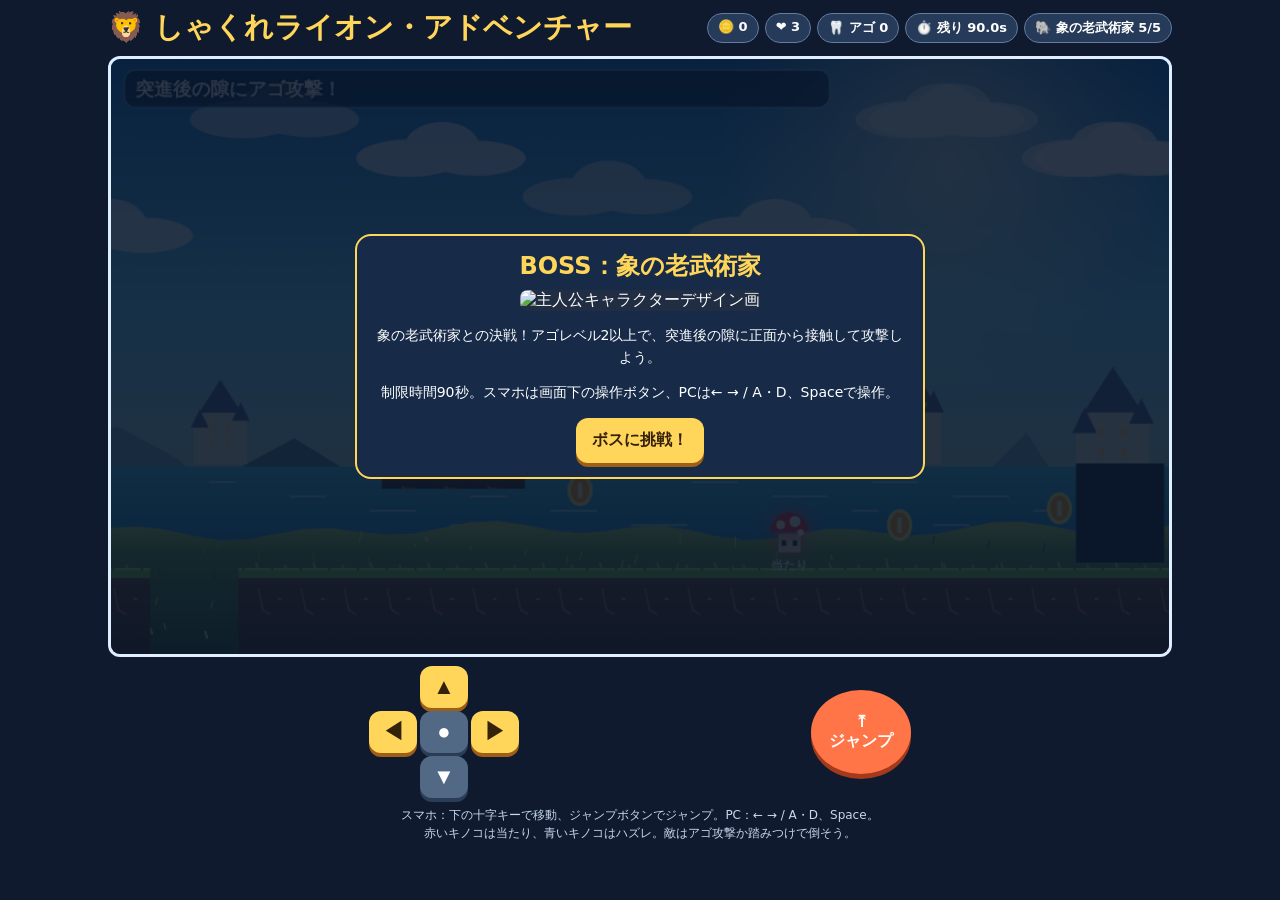
==== boss.html @ f864e8eb "Add files via upload" ====
<!doctype html><html lang="ja"><head><meta charset="utf-8"><meta name="viewport" content="width=device-width,initial-scale=1,maximum-scale=1,user-scalable=no"><title>BOSS：象の老武術家 | しゃくれライオン</title><link rel="stylesheet" href="game.css"></head><body data-stage="3"><main><header><h1>🦁 しゃくれライオン・アドベンチャー</h1><div class="stats"><span class="pill">🪙 <b id="coins">0</b></span><span class="pill">❤️ <b id="lives">3</b></span><span class="pill">🦷 アゴ <b id="chin">0</b></span><span class="pill">⏱️ 残り <b id="timer">90.0</b>s</span><span class="pill" id="bossStat" style="display:none">🐘 象の老武術家 <b id="bossHp">5</b>/5</span></div></header><div class="stage"><canvas id="game" width="960" height="540"></canvas><div class="overlay" id="overlay"><div class="panel" id="panel"></div></div></div><div class="controls"><div class="dpad"><button class="up" data-key="jump">▲</button><button class="left" data-key="left">◀</button><button class="center">●</button><button class="right" data-key="right">▶</button><button class="down" data-key="down">▼</button></div><button class="jump" data-key="jump">⤒<br>ジャンプ</button></div><div class="hint">スマホ：下の十字キーで移動、ジャンプボタンでジャンプ。PC：← → / A・D、Space。<br>赤いキノコは当たり、青いキノコはハズレ。敵はアゴ攻撃か踏みつけで倒そう。</div></main><script src="game.js"></script></body></html>
---- game.css ----
*{box-sizing:border-box}html,body{margin:0;background:#101a2e;color:#fff;font-family:system-ui,sans-serif;overscroll-behavior:none}main{max-width:1080px;margin:auto;padding:8px}
header{display:flex;align-items:center;justify-content:space-between;gap:8px;flex-wrap:wrap;margin-bottom:8px}h1{font-size:clamp(18px,3.8vw,29px);margin:0;color:#ffd65a}.stats{display:flex;gap:6px;flex-wrap:wrap}.pill{background:#263a59;border:1px solid #627ba0;border-radius:99px;padding:5px 10px;font-weight:800;font-size:13px}
.stage{position:relative;border:3px solid #e0efff;border-radius:12px;overflow:hidden;background:#8bdcff}canvas{display:block;width:100%;height:auto;touch-action:none}
.overlay{position:absolute;inset:0;display:flex;align-items:center;justify-content:center;background:#071327d9;padding:12px}.panel{max-width:570px;max-height:100%;overflow:auto;text-align:center;background:#172b49;border:2px solid #ffd65a;border-radius:16px;padding:14px}.panel h2{color:#ffd65a;margin:0 0 8px}.panel p{font-size:14px;line-height:1.55}.preview{width:min(100%,430px);max-height:27vh;object-fit:contain;border-radius:8px;background:#202d42}
button{border:0;border-radius:12px;background:#ffd65a;color:#35220b;font-weight:900;font-size:16px;padding:12px 16px;box-shadow:0 4px #9d5e18;touch-action:none;user-select:none;-webkit-user-select:none}
button:active{transform:translateY(3px);box-shadow:0 1px #9d5e18}
.controls{display:flex;justify-content:space-between;align-items:center;padding:9px 4px 0;gap:12px}.dpad{display:grid;grid-template-columns:48px 48px 48px;grid-template-rows:42px 42px 42px;gap:3px}.dpad button{width:48px;height:42px;min-width:0;min-height:0;padding:0;font-size:22px}.up{grid-column:2;grid-row:1}.left{grid-column:1;grid-row:2}.center{grid-column:2;grid-row:2;background:#526985;color:white;box-shadow:0 4px #2a3d56}.right{grid-column:3;grid-row:2}.down{grid-column:2;grid-row:3;background:#526985;color:white;box-shadow:0 4px #2a3d56}.jump{width:100px;height:84px;border-radius:50%;background:#ff7547;color:#fff;box-shadow:0 5px #a33a1c}.hint{text-align:center;color:#c7d8f0;font-size:12px;line-height:1.5;margin:8px 0}
@media(min-width:760px){.controls{max-width:550px;margin:auto}}@media(max-width:380px){main{padding:5px}.dpad{grid-template-columns:43px 43px 43px;grid-template-rows:39px 39px 39px}.dpad button{width:43px;height:39px}.jump{width:86px;height:74px}}
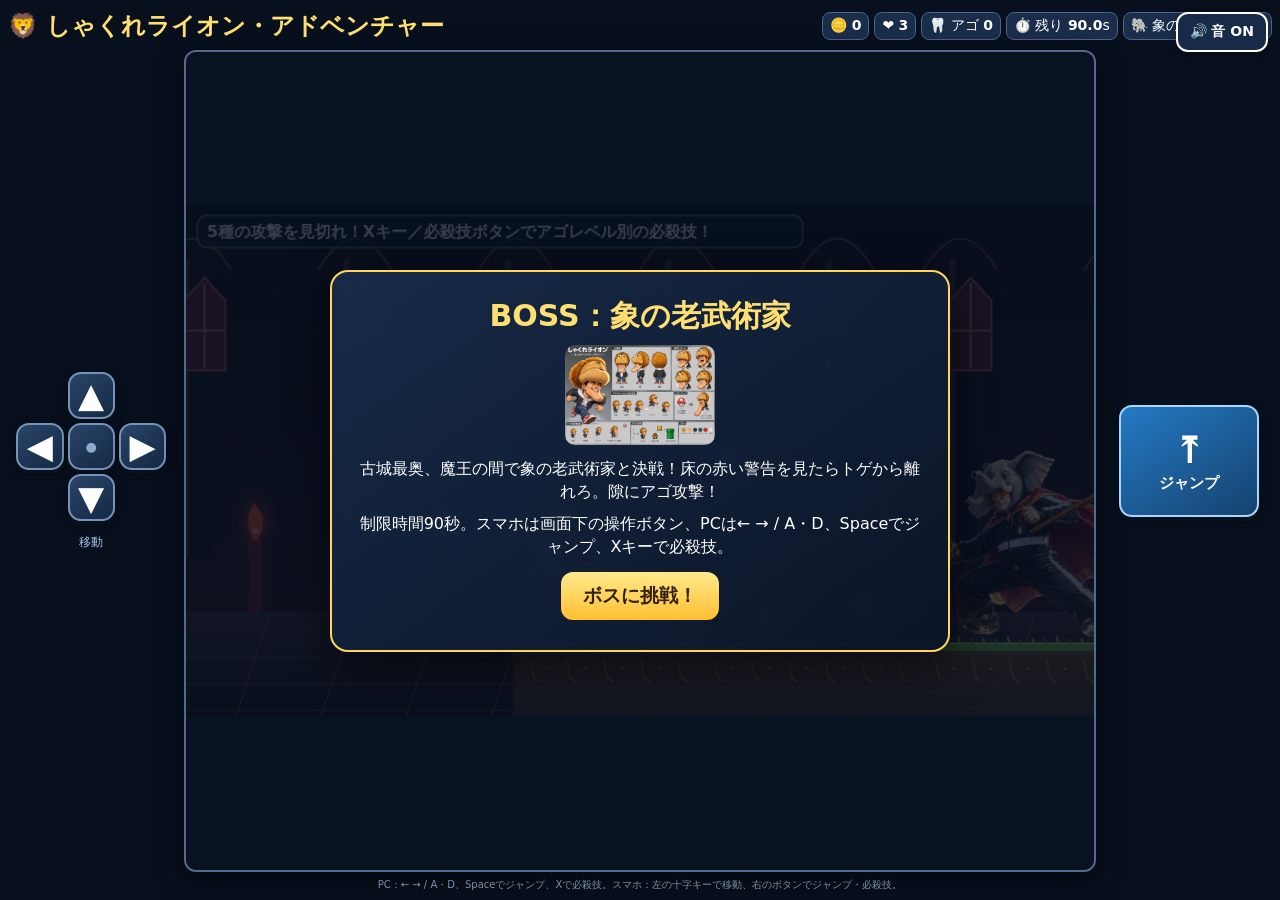
==== commit c0109a03: "Add files via upload" ====
--- a/boss.html
+++ b/boss.html
@@ -1 +1 @@
-<!doctype html><html lang="ja"><head><meta charset="utf-8"><meta name="viewport" content="width=device-width,initial-scale=1,maximum-scale=1,user-scalable=no"><title>BOSS：象の老武術家 | しゃくれライオン</title><link rel="stylesheet" href="game.css"></head><body data-stage="3"><main><header><h1>🦁 しゃくれライオン・アドベンチャー</h1><div class="stats"><span class="pill">🪙 <b id="coins">0</b></span><span class="pill">❤️ <b id="lives">3</b></span><span class="pill">🦷 アゴ <b id="chin">0</b></span><span class="pill">⏱️ 残り <b id="timer">90.0</b>s</span><span class="pill" id="bossStat" style="display:none">🐘 象の老武術家 <b id="bossHp">5</b>/5</span></div></header><div class="stage"><canvas id="game" width="960" height="540"></canvas><div class="overlay" id="overlay"><div class="panel" id="panel"></div></div></div><div class="controls"><div class="dpad"><button class="up" data-key="jump">▲</button><button class="left" data-key="left">◀</button><button class="center">●</button><button class="right" data-key="right">▶</button><button class="down" data-key="down">▼</button></div><button class="jump" data-key="jump">⤒<br>ジャンプ</button></div><div class="hint">スマホ：下の十字キーで移動、ジャンプボタンでジャンプ。PC：← → / A・D、Space。<br>赤いキノコは当たり、青いキノコはハズレ。敵はアゴ攻撃か踏みつけで倒そう。</div></main><script src="game.js"></script></body></html>+<!doctype html><html lang="ja"><head><meta charset="utf-8"><meta name="viewport" content="width=device-width,initial-scale=1,maximum-scale=1,user-scalable=no"><title>BOSS：象の老武術家 | しゃくれライオン</title><link rel="stylesheet" href="game.css"></head><body data-stage="3"><main><header><h1>🦁 しゃくれライオン・アドベンチャー</h1><div class="stats"><span class="pill">🪙 <b id="coins">0</b></span><span class="pill">❤️ <b id="lives">3</b></span><span class="pill">🦷 アゴ <b id="chin">0</b></span><span class="pill">⏱️ 残り <b id="timer">90.0</b>s</span><span class="pill" id="bossStat" style="display:none">🐘 象の老武術家 <b id="bossHp">5</b>/5</span></div></header><div class="rotateNotice">📱 スマートフォンを横向きにしてください</div><div class="play-layout"><section class="control-side left-side" aria-label="移動操作"><div class="dpad"><button class="up" data-key="jump" aria-label="ジャンプ">▲</button><button class="left" data-key="left" aria-label="左">◀</button><button class="center" type="button">●</button><button class="right" data-key="right" aria-label="右">▶</button><button class="down" data-key="down" aria-label="下">▼</button></div><small>移動</small></section><div class="stage"><canvas id="game" width="960" height="540"></canvas><div class="overlay" id="overlay"><div class="panel" id="panel"></div></div></div><section class="control-side right-side" aria-label="アクション操作"><button class="jump" data-key="jump">⤒<span>ジャンプ</span></button></section></div><div class="hint">PC：← → / A・D、Spaceでジャンプ、Xで必殺技。スマホ：左の十字キーで移動、右のボタンでジャンプ・必殺技。</div></main><script src="game.js"></script><script>(function(){const side=document.querySelector('.right-side');const obs=new MutationObserver(()=>{const b=document.getElementById('specialMoveButton');if(b&&side&&b.parentElement!==side){side.appendChild(b);b.classList.add('special-action');b.style.cssText='display:none;';}});obs.observe(document.body,{childList:true,subtree:true});const b=document.getElementById('specialMoveButton');if(b&&side&&b.parentElement!==side){side.appendChild(b);b.classList.add('special-action');b.style.cssText='display:none;';}})();</script></body></html>
--- a/game.css
+++ b/game.css
@@ -1,9 +1 @@
-
-*{box-sizing:border-box}html,body{margin:0;background:#101a2e;color:#fff;font-family:system-ui,sans-serif;overscroll-behavior:none}main{max-width:1080px;margin:auto;padding:8px}
-header{display:flex;align-items:center;justify-content:space-between;gap:8px;flex-wrap:wrap;margin-bottom:8px}h1{font-size:clamp(18px,3.8vw,29px);margin:0;color:#ffd65a}.stats{display:flex;gap:6px;flex-wrap:wrap}.pill{background:#263a59;border:1px solid #627ba0;border-radius:99px;padding:5px 10px;font-weight:800;font-size:13px}
-.stage{position:relative;border:3px solid #e0efff;border-radius:12px;overflow:hidden;background:#8bdcff}canvas{display:block;width:100%;height:auto;touch-action:none}
-.overlay{position:absolute;inset:0;display:flex;align-items:center;justify-content:center;background:#071327d9;padding:12px}.panel{max-width:570px;max-height:100%;overflow:auto;text-align:center;background:#172b49;border:2px solid #ffd65a;border-radius:16px;padding:14px}.panel h2{color:#ffd65a;margin:0 0 8px}.panel p{font-size:14px;line-height:1.55}.preview{width:min(100%,430px);max-height:27vh;object-fit:contain;border-radius:8px;background:#202d42}
-button{border:0;border-radius:12px;background:#ffd65a;color:#35220b;font-weight:900;font-size:16px;padding:12px 16px;box-shadow:0 4px #9d5e18;touch-action:none;user-select:none;-webkit-user-select:none}
-button:active{transform:translateY(3px);box-shadow:0 1px #9d5e18}
-.controls{display:flex;justify-content:space-between;align-items:center;padding:9px 4px 0;gap:12px}.dpad{display:grid;grid-template-columns:48px 48px 48px;grid-template-rows:42px 42px 42px;gap:3px}.dpad button{width:48px;height:42px;min-width:0;min-height:0;padding:0;font-size:22px}.up{grid-column:2;grid-row:1}.left{grid-column:1;grid-row:2}.center{grid-column:2;grid-row:2;background:#526985;color:white;box-shadow:0 4px #2a3d56}.right{grid-column:3;grid-row:2}.down{grid-column:2;grid-row:3;background:#526985;color:white;box-shadow:0 4px #2a3d56}.jump{width:100px;height:84px;border-radius:50%;background:#ff7547;color:#fff;box-shadow:0 5px #a33a1c}.hint{text-align:center;color:#c7d8f0;font-size:12px;line-height:1.5;margin:8px 0}
-@media(min-width:760px){.controls{max-width:550px;margin:auto}}@media(max-width:380px){main{padding:5px}.dpad{grid-template-columns:43px 43px 43px;grid-template-rows:39px 39px 39px}.dpad button{width:43px;height:39px}.jump{width:86px;height:74px}}
+*{box-sizing:border-box}:root{color-scheme:dark}html,body{margin:0;width:100%;height:100%;overflow:hidden;background:#08101e;color:#fff;font-family:system-ui,-apple-system,sans-serif;overscroll-behavior:none}body{min-height:100dvh}main{width:100%;height:100dvh;max-width:none;margin:0;padding:8px;display:flex;flex-direction:column;gap:6px}header{display:flex;align-items:center;justify-content:space-between;gap:8px;min-height:36px;flex:0 0 auto}header h1{font-size:clamp(14px,2.2vw,24px);margin:0;color:#ffdf72;white-space:nowrap}.stats{display:flex;justify-content:flex-end;gap:5px;flex-wrap:wrap}.pill{background:#1a2d4b;border:1px solid #49658b;border-radius:8px;padding:4px 7px;font-size:clamp(10px,1.4vw,14px);white-space:nowrap}.play-layout{flex:1;min-height:0;display:grid;grid-template-columns:minmax(92px,13vw) minmax(0,1fr) minmax(92px,13vw);gap:10px;align-items:center}.stage{position:relative;width:100%;height:100%;min-width:0;min-height:0;display:flex;align-items:center;justify-content:center;background:#111d32;border:2px solid #516b8e;border-radius:12px;overflow:hidden;box-shadow:0 8px 28px #0008}#game{display:block;width:100%;height:100%;max-width:calc((100dvh - 72px)*1.7778);max-height:100%;object-fit:contain}.overlay{position:absolute;inset:0;display:flex;align-items:center;justify-content:center;background:#07101dcc;padding:12px;z-index:5}.panel{width:min(94%,620px);max-height:96%;overflow:auto;text-align:center;background:linear-gradient(145deg,#172b49f5,#0b1426f5);border:2px solid #ffd65a;border-radius:18px;padding:clamp(12px,2vw,24px);box-shadow:0 12px 45px #0009}.panel h2{font-size:clamp(18px,3vw,30px);margin:0 0 8px;color:#ffdf72}.panel p{font-size:clamp(11px,1.55vw,16px);line-height:1.45;margin:8px 0}.panel .preview{max-width:30%;max-height:100px;object-fit:contain;border-radius:10px}button{font:inherit;cursor:pointer;touch-action:none;user-select:none;-webkit-user-select:none}.panel button{border:0;border-radius:12px;background:linear-gradient(#ffe98b,#ffbf32);color:#35220b;font-weight:900;font-size:clamp(14px,2vw,19px);padding:11px 22px;margin:6px}.control-side{height:100%;display:flex;flex-direction:column;align-items:center;justify-content:center;gap:12px;min-width:0}.control-side small{font-size:12px;color:#a9c5e9}.dpad{width:min(100%,150px);aspect-ratio:1;display:grid;grid-template-columns:repeat(3,1fr);grid-template-rows:repeat(3,1fr);gap:4px}.dpad button,.jump,.special-action{border:2px solid #7892b8;border-radius:13px;background:linear-gradient(145deg,#294568,#142944);color:white;font-weight:900;box-shadow:0 4px 0 #07101b,0 4px 12px #0005;display:flex;align-items:center;justify-content:center}.dpad button{font-size:clamp(18px,4vh,34px);padding:0}.dpad .up{grid-column:2;grid-row:1}.dpad .left{grid-column:1;grid-row:2}.dpad .center{grid-column:2;grid-row:2;color:#8ba8cf;font-size:13px}.dpad .right{grid-column:3;grid-row:2}.dpad .down{grid-column:2;grid-row:3}.jump,.special-action{width:100%;max-width:140px;min-height:clamp(66px,14vh,112px);flex-direction:column;gap:3px;font-size:clamp(23px,4vh,36px);padding:8px}.jump span,.special-action span{font-size:clamp(11px,1.5vw,15px)}.jump{border-color:#a7d7ff;background:linear-gradient(145deg,#247ac3,#15426f)}.special-action{border-color:#ffe58a!important;background:linear-gradient(135deg,#ff4f2d,#a20f31)!important;box-shadow:0 0 16px #ff4f2d55,0 4px 0 #450914!important;min-width:0!important;font-size:clamp(12px,1.5vw,16px)!important}.special-action:active,.jump:active,.dpad button:active{transform:translateY(3px);box-shadow:0 1px 0 #07101b}.hint{flex:0 0 auto;font-size:10px;color:#9bb1d0;text-align:center;white-space:nowrap;overflow:hidden}.rotateNotice{display:none}@media (orientation:portrait) and (max-width:900px){main{display:none}.rotateNotice{display:flex;position:fixed;inset:0;align-items:center;justify-content:center;text-align:center;padding:28px;font-size:22px;font-weight:800;background:linear-gradient(135deg,#101a2e,#244d73);z-index:100000}}@media (orientation:landscape) and (max-height:500px){main{padding:4px;gap:3px}header{min-height:25px}.play-layout{gap:6px;grid-template-columns:minmax(76px,12vw) minmax(0,1fr) minmax(76px,12vw)}.stats{gap:3px}.pill{padding:2px 5px}.dpad{width:min(100%,105px);gap:2px}.control-side{gap:5px}.jump,.special-action{min-height:clamp(48px,13vh,72px);padding:4px}.hint{font-size:8px}.panel{padding:8px}.panel .preview{max-height:65px}}@media (min-width:901px){main{max-width:1500px;margin:0 auto}}
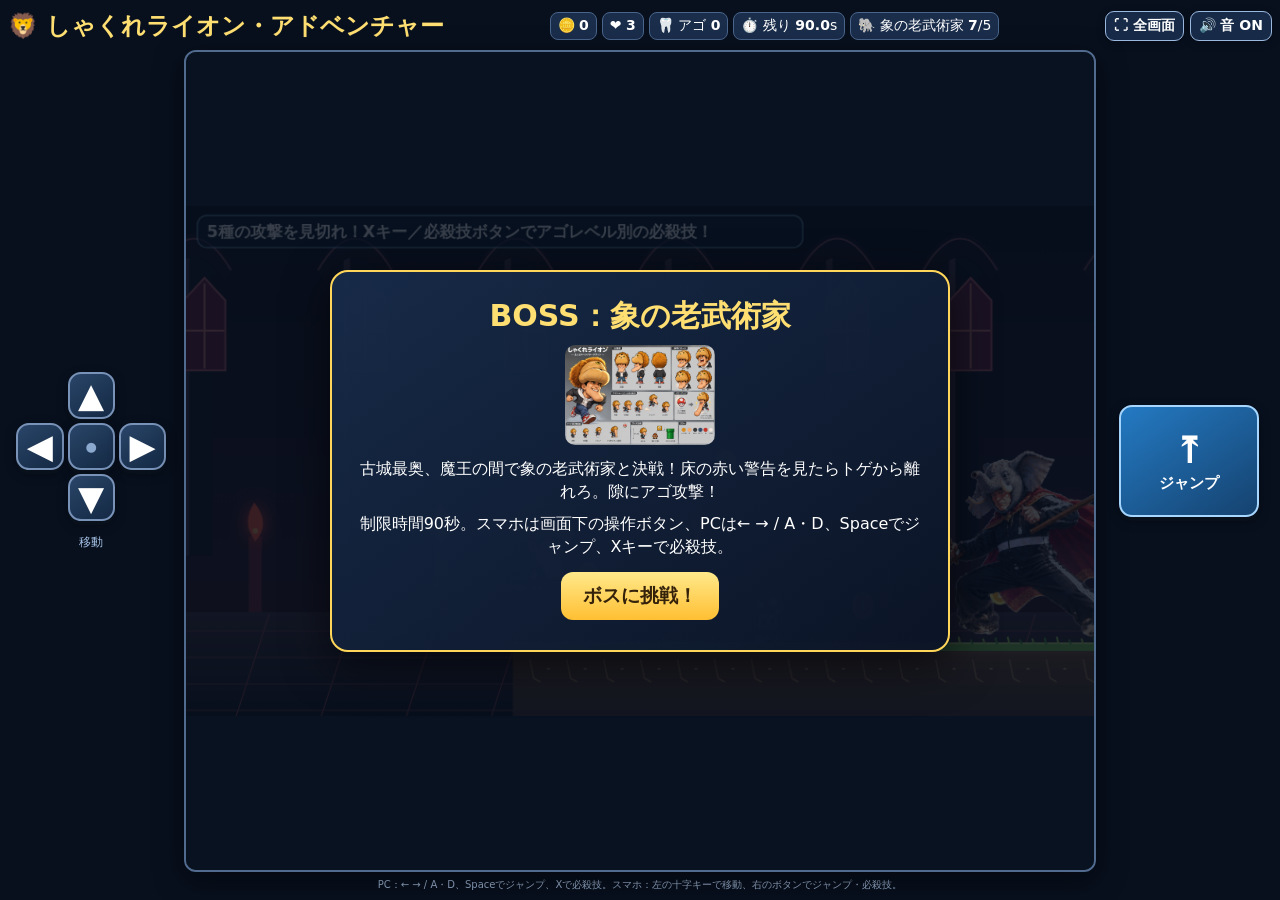
==== commit 2ed94076: "Add files via upload" ====
--- a/boss.html
+++ b/boss.html
@@ -1 +1 @@
-<!doctype html><html lang="ja"><head><meta charset="utf-8"><meta name="viewport" content="width=device-width,initial-scale=1,maximum-scale=1,user-scalable=no"><title>BOSS：象の老武術家 | しゃくれライオン</title><link rel="stylesheet" href="game.css"></head><body data-stage="3"><main><header><h1>🦁 しゃくれライオン・アドベンチャー</h1><div class="stats"><span class="pill">🪙 <b id="coins">0</b></span><span class="pill">❤️ <b id="lives">3</b></span><span class="pill">🦷 アゴ <b id="chin">0</b></span><span class="pill">⏱️ 残り <b id="timer">90.0</b>s</span><span class="pill" id="bossStat" style="display:none">🐘 象の老武術家 <b id="bossHp">5</b>/5</span></div></header><div class="rotateNotice">📱 スマートフォンを横向きにしてください</div><div class="play-layout"><section class="control-side left-side" aria-label="移動操作"><div class="dpad"><button class="up" data-key="jump" aria-label="ジャンプ">▲</button><button class="left" data-key="left" aria-label="左">◀</button><button class="center" type="button">●</button><button class="right" data-key="right" aria-label="右">▶</button><button class="down" data-key="down" aria-label="下">▼</button></div><small>移動</small></section><div class="stage"><canvas id="game" width="960" height="540"></canvas><div class="overlay" id="overlay"><div class="panel" id="panel"></div></div></div><section class="control-side right-side" aria-label="アクション操作"><button class="jump" data-key="jump">⤒<span>ジャンプ</span></button></section></div><div class="hint">PC：← → / A・D、Spaceでジャンプ、Xで必殺技。スマホ：左の十字キーで移動、右のボタンでジャンプ・必殺技。</div></main><script src="game.js"></script><script>(function(){const side=document.querySelector('.right-side');const obs=new MutationObserver(()=>{const b=document.getElementById('specialMoveButton');if(b&&side&&b.parentElement!==side){side.appendChild(b);b.classList.add('special-action');b.style.cssText='display:none;';}});obs.observe(document.body,{childList:true,subtree:true});const b=document.getElementById('specialMoveButton');if(b&&side&&b.parentElement!==side){side.appendChild(b);b.classList.add('special-action');b.style.cssText='display:none;';}})();</script></body></html>+<!doctype html><html lang="ja"><head><meta charset="utf-8"><meta name="viewport" content="width=device-width,initial-scale=1,maximum-scale=1,user-scalable=no"><title>BOSS：象の老武術家 | しゃくれライオン</title><link rel="stylesheet" href="game.css"></head><body data-stage="3"><main><header><h1>🦁 しゃくれライオン・アドベンチャー</h1><div class="stats"><span class="pill">🪙 <b id="coins">0</b></span><span class="pill">❤️ <b id="lives">3</b></span><span class="pill">🦷 アゴ <b id="chin">0</b></span><span class="pill">⏱️ 残り <b id="timer">90.0</b>s</span><span class="pill" id="bossStat" style="display:none">🐘 象の老武術家 <b id="bossHp">5</b>/5</span></div><div class="utility-actions"><button id="fullscreenButton" type="button" onclick="goFullscreen()">⛶ 全画面</button></div></header><div class="rotateNotice">📱 スマートフォンを横向きにしてください</div><div class="play-layout"><section class="control-side left-side" aria-label="移動操作"><div class="dpad"><button class="up" data-key="jump" aria-label="ジャンプ">▲</button><button class="left" data-key="left" aria-label="左">◀</button><button class="center" type="button">●</button><button class="right" data-key="right" aria-label="右">▶</button><button class="down" data-key="down" aria-label="下">▼</button></div><small>移動</small></section><div class="stage"><canvas id="game" width="960" height="540"></canvas><div class="overlay" id="overlay"><div class="panel" id="panel"></div></div></div><section class="control-side right-side" aria-label="アクション操作"><button class="jump" data-key="jump">⤒<span>ジャンプ</span></button></section></div><div class="hint">PC：← → / A・D、Spaceでジャンプ、Xで必殺技。スマホ：左の十字キーで移動、右のボタンでジャンプ・必殺技。</div></main><script>function goFullscreen(){const e=document.documentElement;if(!document.fullscreenElement&&e.requestFullscreen){e.requestFullscreen().then(()=>{if(screen.orientation&&screen.orientation.lock)screen.orientation.lock("landscape").catch(()=>{});}).catch(()=>{});}else if(document.exitFullscreen)document.exitFullscreen();}</script><script src="game.js"></script><script>(function(){const side=document.querySelector('.right-side');const obs=new MutationObserver(()=>{const b=document.getElementById('specialMoveButton');if(b&&side&&b.parentElement!==side){side.appendChild(b);b.classList.add('special-action');b.style.cssText='display:none;';}});obs.observe(document.body,{childList:true,subtree:true});const b=document.getElementById('specialMoveButton');if(b&&side&&b.parentElement!==side){side.appendChild(b);b.classList.add('special-action');b.style.cssText='display:none;';}})();</script></body></html>
--- a/game.css
+++ b/game.css
@@ -1 +1,4 @@
 *{box-sizing:border-box}:root{color-scheme:dark}html,body{margin:0;width:100%;height:100%;overflow:hidden;background:#08101e;color:#fff;font-family:system-ui,-apple-system,sans-serif;overscroll-behavior:none}body{min-height:100dvh}main{width:100%;height:100dvh;max-width:none;margin:0;padding:8px;display:flex;flex-direction:column;gap:6px}header{display:flex;align-items:center;justify-content:space-between;gap:8px;min-height:36px;flex:0 0 auto}header h1{font-size:clamp(14px,2.2vw,24px);margin:0;color:#ffdf72;white-space:nowrap}.stats{display:flex;justify-content:flex-end;gap:5px;flex-wrap:wrap}.pill{background:#1a2d4b;border:1px solid #49658b;border-radius:8px;padding:4px 7px;font-size:clamp(10px,1.4vw,14px);white-space:nowrap}.play-layout{flex:1;min-height:0;display:grid;grid-template-columns:minmax(92px,13vw) minmax(0,1fr) minmax(92px,13vw);gap:10px;align-items:center}.stage{position:relative;width:100%;height:100%;min-width:0;min-height:0;display:flex;align-items:center;justify-content:center;background:#111d32;border:2px solid #516b8e;border-radius:12px;overflow:hidden;box-shadow:0 8px 28px #0008}#game{display:block;width:100%;height:100%;max-width:calc((100dvh - 72px)*1.7778);max-height:100%;object-fit:contain}.overlay{position:absolute;inset:0;display:flex;align-items:center;justify-content:center;background:#07101dcc;padding:12px;z-index:5}.panel{width:min(94%,620px);max-height:96%;overflow:auto;text-align:center;background:linear-gradient(145deg,#172b49f5,#0b1426f5);border:2px solid #ffd65a;border-radius:18px;padding:clamp(12px,2vw,24px);box-shadow:0 12px 45px #0009}.panel h2{font-size:clamp(18px,3vw,30px);margin:0 0 8px;color:#ffdf72}.panel p{font-size:clamp(11px,1.55vw,16px);line-height:1.45;margin:8px 0}.panel .preview{max-width:30%;max-height:100px;object-fit:contain;border-radius:10px}button{font:inherit;cursor:pointer;touch-action:none;user-select:none;-webkit-user-select:none}.panel button{border:0;border-radius:12px;background:linear-gradient(#ffe98b,#ffbf32);color:#35220b;font-weight:900;font-size:clamp(14px,2vw,19px);padding:11px 22px;margin:6px}.control-side{height:100%;display:flex;flex-direction:column;align-items:center;justify-content:center;gap:12px;min-width:0}.control-side small{font-size:12px;color:#a9c5e9}.dpad{width:min(100%,150px);aspect-ratio:1;display:grid;grid-template-columns:repeat(3,1fr);grid-template-rows:repeat(3,1fr);gap:4px}.dpad button,.jump,.special-action{border:2px solid #7892b8;border-radius:13px;background:linear-gradient(145deg,#294568,#142944);color:white;font-weight:900;box-shadow:0 4px 0 #07101b,0 4px 12px #0005;display:flex;align-items:center;justify-content:center}.dpad button{font-size:clamp(18px,4vh,34px);padding:0}.dpad .up{grid-column:2;grid-row:1}.dpad .left{grid-column:1;grid-row:2}.dpad .center{grid-column:2;grid-row:2;color:#8ba8cf;font-size:13px}.dpad .right{grid-column:3;grid-row:2}.dpad .down{grid-column:2;grid-row:3}.jump,.special-action{width:100%;max-width:140px;min-height:clamp(66px,14vh,112px);flex-direction:column;gap:3px;font-size:clamp(23px,4vh,36px);padding:8px}.jump span,.special-action span{font-size:clamp(11px,1.5vw,15px)}.jump{border-color:#a7d7ff;background:linear-gradient(145deg,#247ac3,#15426f)}.special-action{border-color:#ffe58a!important;background:linear-gradient(135deg,#ff4f2d,#a20f31)!important;box-shadow:0 0 16px #ff4f2d55,0 4px 0 #450914!important;min-width:0!important;font-size:clamp(12px,1.5vw,16px)!important}.special-action:active,.jump:active,.dpad button:active{transform:translateY(3px);box-shadow:0 1px 0 #07101b}.hint{flex:0 0 auto;font-size:10px;color:#9bb1d0;text-align:center;white-space:nowrap;overflow:hidden}.rotateNotice{display:none}@media (orientation:portrait) and (max-width:900px){main{display:none}.rotateNotice{display:flex;position:fixed;inset:0;align-items:center;justify-content:center;text-align:center;padding:28px;font-size:22px;font-weight:800;background:linear-gradient(135deg,#101a2e,#244d73);z-index:100000}}@media (orientation:landscape) and (max-height:500px){main{padding:4px;gap:3px}header{min-height:25px}.play-layout{gap:6px;grid-template-columns:minmax(76px,12vw) minmax(0,1fr) minmax(76px,12vw)}.stats{gap:3px}.pill{padding:2px 5px}.dpad{width:min(100%,105px);gap:2px}.control-side{gap:5px}.jump,.special-action{min-height:clamp(48px,13vh,72px);padding:4px}.hint{font-size:8px}.panel{padding:8px}.panel .preview{max-height:65px}}@media (min-width:901px){main{max-width:1500px;margin:0 auto}}
+
+/* Utility controls: stay in the header and never cover the status HUD */
+.utility-actions{display:flex;align-items:center;justify-content:flex-end;gap:6px;flex:0 0 auto}#lionSoundButton,#fullscreenButton{position:static!important;z-index:20;padding:5px 8px;border:1px solid #9bb8df;border-radius:9px;background:#172b49;color:#fff;font:bold clamp(10px,1.2vw,14px) system-ui;box-shadow:0 2px 8px #0004;touch-action:manipulation;white-space:nowrap}header h1{min-width:0;overflow:hidden;text-overflow:ellipsis}.stats{flex:0 1 auto;min-width:0}@media (orientation:landscape) and (max-height:500px){#lionSoundButton,#fullscreenButton{padding:3px 6px;font-size:10px}.utility-actions{gap:3px}header h1{font-size:clamp(11px,1.8vw,20px)}}
